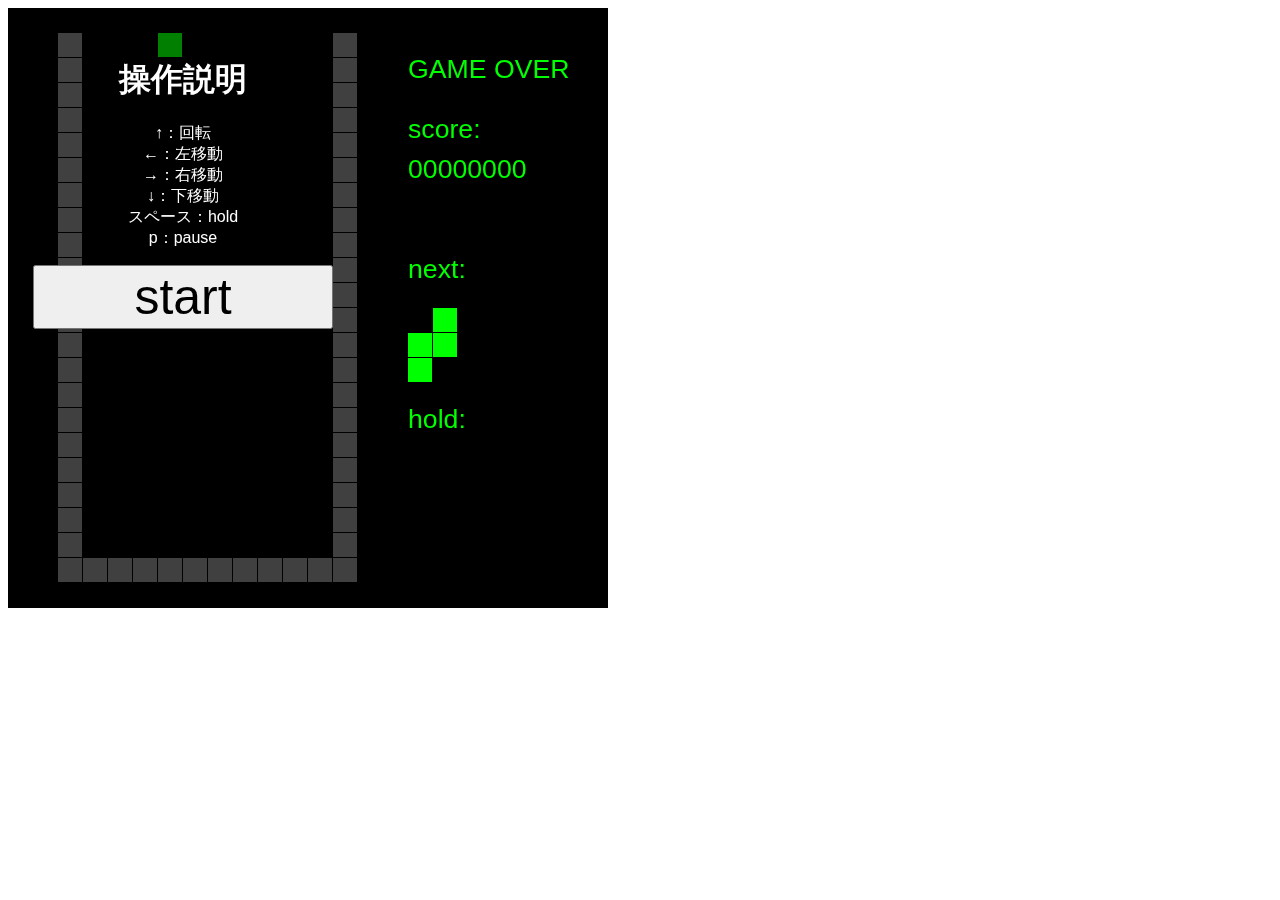
==== game/tetris.html @ 5badc8df "add tetris" ====
<!DOCTYPE html>
<html lang="ja">
    <head>
        <title>Tetris</title>
        <meta charset="utf-8">
        <style type="text/css">
            body {
                font-family: "Helvetica Neue", "Hiragino Kaku Gothic ProN", Meiryo, sans-serif;
            }
            .menu {
                width: 350px;
                height: 600px;
                z-index: 10;
                color: white;
                text-align: center;
                background: rgba(0, 0, 0, 0.5);
                position: fixed;
                top: 8;
                left: 8;
            }
            
            #pause, #gameover {
                display: none;
            }
            h1 {
                margin-top: 50px;
            }
            input {
                width: 300px;
                font-size: 50px;
                margin-bottom: 30px;
            }
        </style>
    </head>
    <body onload="init()">
        <div>
            <div id="start" class="menu">
                <h1>操作説明</h1>
                <p>
                    ↑：回転<br>
                    ←：左移動<br>
                    →：右移動<br>
                    ↓：下移動<br>
                    スペース：hold<br>
                    p：pause
                </p>
                <input type="button" value="start" onclick="timecounter();start();">
            </div>
            <div id="pause" class="menu">
                <h1>操作説明</h1>
                <p>
                    ↑：回転<br>
                    ←：左移動<br>
                    →：右移動<br>
                    ↓：下移動<br>
                    スペース：hold<br>
                    p：pause
                </p>
                <input type="button" value="resume" onclick="resume()">
                <input type="button" value="restart" onclick="restart();">
            </div>
            <div id="gameover" class="menu">
                <h1>操作説明</h1>
                <p>
                    ↑：回転<br>
                    ←：左移動<br>
                    →：右移動<br>
                    ↓：下移動<br>
                    スペース：hold<br>
                    p：pause
                </p>
                <input type="button" value="restart" onclick="restart();">
            </div>
            <canvas id="canvas" width="600" height="600" />
        </div>
        <script type="text/javascript">
            'use strict';
            addEventListener('keydown', function(e) { keyevents.push(e.keyCode)});
            var ctx, W = 12, H = 22, field, block, nextBlock, holdBlock, keyevents = [];
            var interval = 40, count, score, timer, pauseKey = false, collide = true;
            var timecount = 0;
            var focus = true;
            var colors = ['black', 'orange', 'blue', 'aqua', 'lime', 'fuchsia', 'yellow', 'red', 'gray'];
            var blocks = [
                [
                    [
                        0, 0, 1,
                        1, 1, 1,
                        0, 0, 0
                    ], [
                        0, 1, 0,
                        0, 1, 0,
                        0, 1, 1
                    ], [
                        0, 0, 0,
                        1, 1, 1,
                        1, 0, 0
                    ], [
                        1, 1, 0,
                        0, 1, 0,
                        0, 1, 0
                    ],
                ], [
                    [
                        2, 0, 0,
                        2, 2, 2,
                        0, 0, 0
                    ], [
                        0, 2, 2,
                        0, 2, 0,
                        0, 2, 0
                    ], [
                        0, 0, 0,
                        2, 2, 2,
                        0, 0, 2
                    ], [
                        0, 2, 0,
                        0, 2, 0,
                        2, 2, 0
                    ]
                ], [
                    [
                        0, 3, 0,
                        3, 3, 3,
                        0, 0, 0
                    ], [
                        0, 3, 0,
                        0, 3, 3,
                        0, 3, 0
                    ], [
                        0, 0, 0,
                        3, 3, 3,
                        0, 3, 0
                    ], [
                        0, 3, 0,
                        3, 3, 0,
                        0, 3, 0
                    ]
                ], [
                    [
                        4, 4, 0,
                        0, 4, 4,
                        0, 0, 0
                    ], [
                        0, 0, 4,
                        0, 4, 4,
                        0, 4, 0
                    ], [
                        0, 0, 0,
                        4, 4, 0,
                        0, 4, 4
                    ], [
                        0, 4, 0,
                        4, 4, 0,
                        4, 0, 0
                    ]
                ], [
                    [
                        0, 5, 5,
                        5, 5, 0,
                        0, 0, 0
                    ], [
                        0, 5, 0,
                        0, 5, 5,
                        0, 0, 5
                    ], [
                        0, 0, 0,
                        0, 5, 5,
                        5, 5, 0
                    ], [
                        5, 0, 0,
                        5, 5, 0,
                        0, 5, 0
                    ]
                ], [
                    [
                        6, 6,
                        6, 6
                    ], [
                        6, 6,
                        6, 6
                    ], [
                        6, 6,
                        6, 6
                    ], [
                        6, 6,
                        6, 6
                    ]
                ], [
                    [
                        0, 7, 0, 0,
                        0, 7, 0, 0,
                        0, 7, 0, 0,
                        0, 7, 0, 0
                    ], [
                        0, 0, 0, 0,
                        7, 7, 7, 7,
                        0, 0, 0, 0,
                        0, 0, 0, 0
                    ], [
                        0, 0, 7, 0,
                        0, 0, 7, 0,
                        0, 0, 7, 0,
                        0, 0, 7, 0
                    ], [
                        0, 0, 0, 0,
                        0, 0, 0, 0,
                        7, 7, 7, 7,
                        0, 0, 0, 0
                    ]
                ]
            ];


            function Block() {
                this.turn = rand(4);    // 向き0-4
                this.type = blocks[rand(blocks.length)];    // 0 - 7
                this.data = this.type[this.turn];   // 今のblockの位置

                this.w = Math.sqrt(this.data.length);   // 2 or 3 or 4
                this.x = rand(6 - this.w) + 2;  // 落下開始時のx座標
                this.y = 1 - this.w;    // 落下開始時のy座標
                this.fire = interval + count;   // 次に落下する時間

                this.update = function() {
                    //一番下に到達？
                    if (isHit(this.x, this.y + 1, this.turn)) {
                        if (collide) { //下にぶつかってからも動ける
                            while (keyevents.length > 0) {
                                var code = keyevents.shift();
                                var dx = 0, dy = 0, nd = this.turn;

                                switch (code) {
                                    case 32: holdChange(); this.y = 0; break;   //スペース
                                    case 37: dx = -1; break;    //左
                                    case 39: dx = +1; break;    //右
                                    case 40: collide = false; break;    //下
                                    case 80: pauseKey = true; break;    //p
                                    default: continue;
                                }

                                if (!isHit(this.x + dx, this.y, nd)) {
                                    this.x = this.x + dx;
                                    this.data = this.type[this.turn];
                                }
                            }
                            timecount++;
                            if (timecount % 30 == 0) {
                                collide = false;
                            }
                        } else {
                            processBlockCells(function (x, y, value) {
                                field[y][x] = value;
                            });

                            //列を消去、下にブロックを下げる
                            eraseLine();

                            keyevents = [];
                            goNextBlock();
                            collide = true;
                        }
                    } else {
                        //ブロックを一行下へ移動
                        if (this.fire < count) {
                            this.fire = count + interval;   //interval時間後落ちる
                            this.y++;
                        }
                    }


                    // キーイベントの処理
                    while (keyevents.length > 0) {
                        var code = keyevents.shift();
                        var dx = 0, dy = 0, nd = this.turn;

                        switch (code) {
                            case 32: holdChange(); this.y = 0; break;   //スペース
                            case 37: dx = -1; break;    //左
                            case 38: nd = (nd + 1) % 4; break;  //上
                            case 39: dx = +1; break;    //右
                            case 40: dy = +1; break;    //下
                            case 80: pauseKey = true; break;    //p
                            default: continue;
                        }
                        //もし移動したときhitしているか？
                        if (!isHit(this.x + dx, this.y + dy, nd)) {
                            this.x = this.x + dx;
                            this.y = this.y + dy;
                            this.turn = nd;
                            this.data = this.type[this.turn];
                            if (dy == 1) {
                                score++;
                            }
                        }
                    }
                };

                this.draw = function (ctx) {
                    processBlockCells(function (x, y, value) {
                        ctx.fillStyle = colors[value];
                        ctx.fillRect(50 + x * 25, 25 + y * 25, 24, 24);
                    });
                }
            }
            
            //乱数をとる
            function rand(r) {
                return Math.floor(Math.random() * r);
            }
            
            //引数にfunctionをとる
            function processBlockCells(func) {
                for (var i = 0; i < block.data.length; i++) {   // 4 9 16
                    var x = i % block.w;    // 0 1 2 3　横に繰り返し
                    var y = Math.floor(i / block.w);    //0 1 2 3　縦に繰り返し
                    var v = block.data[i];  // blocksの値
                    if (0 <= y + block.y && y + block.y < H && 
                        0 <= x + block.x && x + block.x < W && v != 0) {
                        func(x + block.x, y + block.y, v);
                    }
                }
            }
            
            //ホールドする
            function holdChange() {
                if (holdBlock == null) {
                    holdBlock = block;
                    goNextBlock();
                } else {
                    var temp = holdBlock;
                    holdBlock = block;
                    block = temp;
                }
            }
            
            //初めに読み込まれる
            function init() {
                var canvas = document.getElementById('canvas');
                ctx = canvas.getContext('2d');
                ctx.font = "20pt Arial";

                count = 0;
                score = 0;

                //フィールドの初期化
                field = new Array(H);
                for (var y = 0; y < H ; y++) {
                    field[y] = new Array(W);
                    for (var x = 0; x < W; x++) {
                        field[y][x] = (x == 0 || x == W -1) ? 8 : 0;
                    }
                }
                for (var i = 0; i < W; i++) {
                    field[H - 1][i] = 8;
                }
                
//                //test
//                test();
                
                //ブロックの初期化
                goNextBlock();
                
                draw();
                
            }
            
            //メインループの開始
            function timecounter() {
                timer = setTimeout(mainLoop, 10);
            }
            
            //メインループ繰り返し
            function mainLoop() {
                count++;
                //スピードアップ
                if (count % 1000 == 0) {
                    interval--;
                }

                //ブロックの位置を更新
                block.update();
                
                //windowにフォーカスが当たっているか？
                isFocus();
                
                // ゲームオーバーの判定
                if (isGameOver()) {
                    gameOver();
                } else if (!focus || pauseKey) {
                    pauseKey = false;
                    pause();
                
                } else {
                    timecounter();
                }

                draw();
            }
            
            //gameoverならtrueを返す
            function isGameOver() {
                var c = 0;
                for (var i = 0; i < W; i++) {
                    if (field[0][i] != 0) {
                        c++;
                        if (c > 2) {
                            return true;
                        }
                    }
                }
                return false;
            }
            
            //次のブロックを作る
            function goNextBlock() {
                block = nextBlock || new Block();
                nextBlock = new Block();
            }
            
            //当たったかの判定
            function isHit(x, y, r) {
                var data = block.type[r];
                for (var i = 0; i < block.w; i++) {
                    for (var j = 0; j < block.w; j++) {
                        if (i + y >= 0 && j + x >= 0 && i + y < H && j + x < W) {
                            if (field[i + y][j + x] != 0 && data[i * block.w + j] != 0) {
                                return true;
                            }
                        }
                    }
                }
                return false;
            }
            
            //列を消し、行をずらす
            function eraseLine() {
                for (var y = 20; y >= 0; y--) { //下から上へ
                    if (field[y].every(function(v) { return v != 0 })) {
                        field.splice(y, 1);             // 1行削除
                        field.unshift(new Array(W));    // 1行追加
                        score += 100;
                        for (var i = 0; i < W; i++) {
                            field[0][i] = (i == 0 || i == W - 1) ? 8 : 0;
                        }
                        y++;    //消去した行からもう一度チェック
                    }
                }
            }

            function draw() {
                //背景の塗りつぶし
                ctx.fillStyle = 'rgb(0,0,0)';
                ctx.fillRect(0,0,600,600);

                //フィールドの描画
                for (var y = 0; y < H; y++) {
                    for (var x = 0; x < W; x++) {
                        var v = field[y][x];
                        ctx.fillStyle = colors[v];
                        ctx.fillRect(50 + x * 25, 25 + y * 25, 24, 24);
                    }
                }

                //落下中のブロックの描画
                block.draw(ctx);

                //次に出現するブロックの描画
                nextBlock.data.forEach(function(v, i,data) {
                    var w = Math.sqrt(data.length);
                    var x = i % w;
                    var y = Math.floor(i / w);
                    ctx.fillStyle = colors[v];
                    ctx.fillRect(400 + x * 25, 300 + y * 25, 24, 24);
                });
                
                //holdしてるブロックの描画
                if (holdBlock != null) {
                    for (var i = 0; i < holdBlock.data.length; i++) {   // 4 9 16
                        var x = i % holdBlock.w;    // 0 1 2 3　横に繰り返し
                        var y = Math.floor(i / holdBlock.w);    //0 1 2 3　縦に繰り返し
                        var v = holdBlock.data[i];  // blocksの値
                        ctx.fillStyle = colors[v];
                        ctx.fillRect(400 + x * 25, 450 + y * 25, 24, 24);
                    }
                }

                // 各種情報の描画
                ctx.fillStyle = 'rgb(0,255,0)';
                ctx.fillText('score:', 400, 130);
                ctx.fillText(('00000000' + score).slice(-8), 400, 170);
                ctx.fillText('next:', 400, 270);
                ctx.fillText('hold:', 400, 420);
                if (isNaN(timer)) {
                    ctx.fillText('GAME OVER', 400, 70);
                }
            }
            
            //フォーカスが当たっているならfalseを返す
            function isFocus() {
                window.onfocus = function() {
                    focus = true;
                };
                window.onblur = function() {
                    focus = false;
                };
            }
            
            //スタートボタン
            function start() {
                document.getElementById("start").style.display = "none";
                keyevents.length = 0;
            }
            
            //ポーズボタン
            function pause() {
                document.getElementById("pause").style.display = "inline-block";
                clearTimeout(timer);
                keyevents.length = 0;
            }
            
            //ポーズから再開するボタン
            function resume() {
                document.getElementById("pause").style.display = "none";
                keyevents.length = 0;
                timecounter();
            }
            
            //リスタートするボタン
            function restart() {
                document.getElementById("pause").style.display = "none";
                document.getElementById("gameover").style.display = "none";
                interval = 40;
                count = 0;
                timer = 0;
                block.fire = 0;
                keyevents.length = 0;
                holdBlock = null;
                goNextBlock();
                init();
                timecounter();
            }
            
            //ゲームオーバーした時の処理
            function gameOver() {
                clearTimeout(timer);
                timer = NaN;
                document.getElementById("gameover").style.display = "inline-block";
            }
        </script>
    </body>
</html>
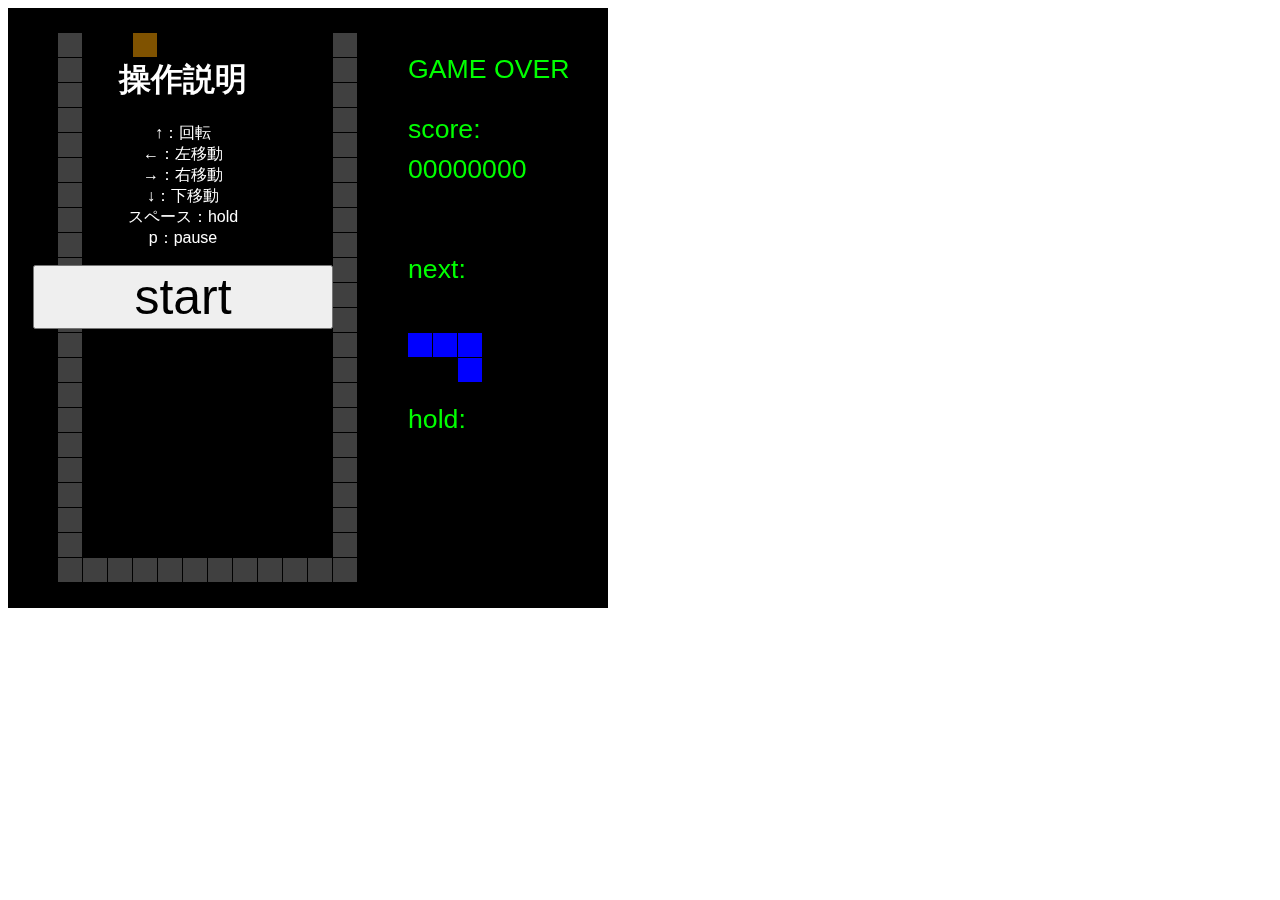
==== commit 7f19718e: "tetris pointer" ====
--- a/game/tetris.html
+++ b/game/tetris.html
@@ -29,6 +29,7 @@
                 width: 300px;
                 font-size: 50px;
                 margin-bottom: 30px;
+                cursor: pointer;
             }
         </style>
     </head>
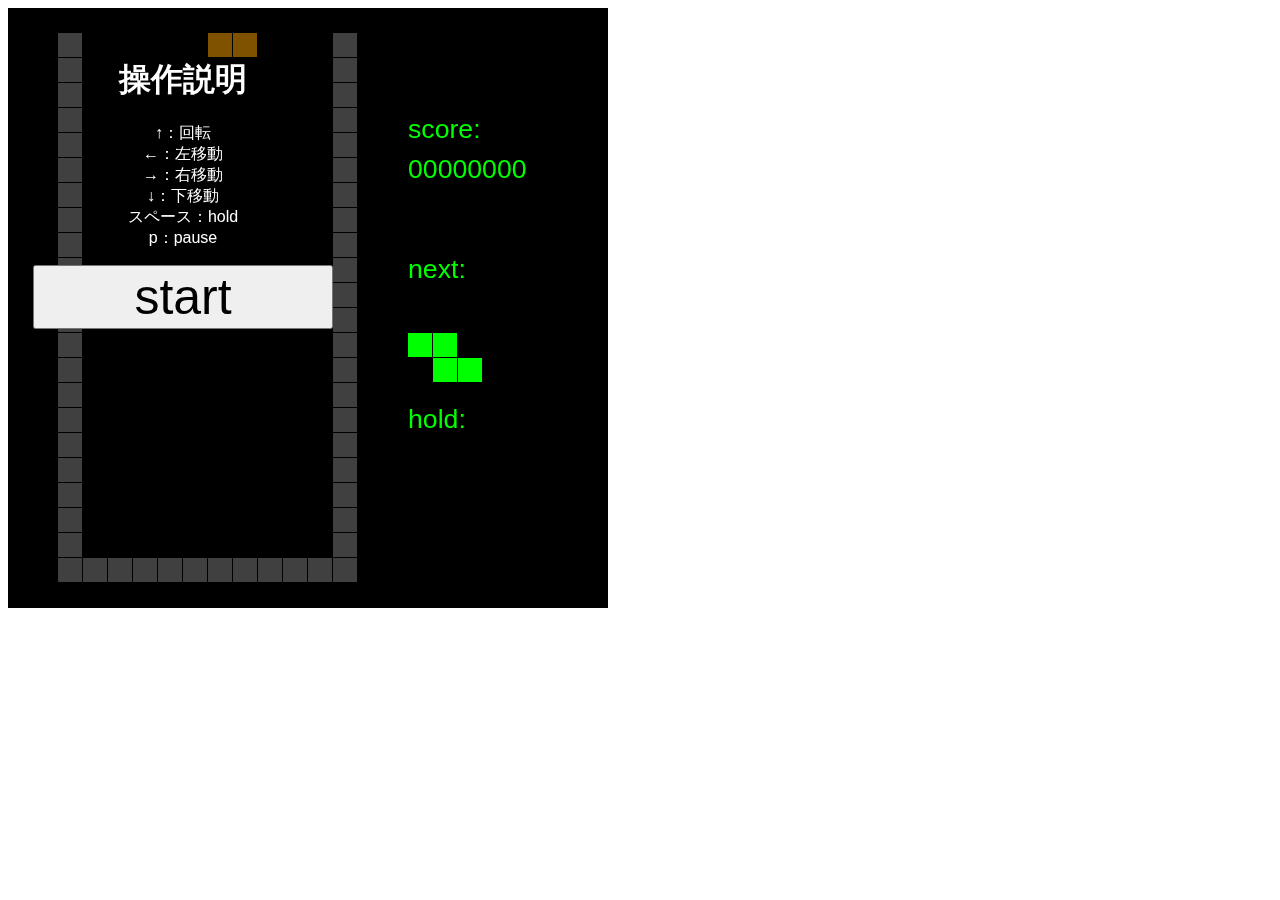
==== commit be28ab26: "tetris correction" ====
--- a/game/tetris.html
+++ b/game/tetris.html
@@ -78,7 +78,7 @@
             'use strict';
             addEventListener('keydown', function(e) { keyevents.push(e.keyCode)});
             var ctx, W = 12, H = 22, field, block, nextBlock, holdBlock, keyevents = [];
-            var interval = 40, count, score, timer, pauseKey = false, collide = true;
+            var interval = 40, count, score, timer = 0, pauseKey = false, collide = true;
             var timecount = 0;
             var focus = true;
             var colors = ['black', 'orange', 'blue', 'aqua', 'lime', 'fuchsia', 'yellow', 'red', 'gray'];
@@ -219,7 +219,7 @@
                 this.data = this.type[this.turn];   // 今のblockの位置
 
                 this.w = Math.sqrt(this.data.length);   // 2 or 3 or 4
-                this.x = rand(6 - this.w) + 2;  // 落下開始時のx座標
+                this.x = rand(6 - this.w) + 3;  // 落下開始時のx座標
                 this.y = 1 - this.w;    // 落下開始時のy座標
                 this.fire = interval + count;   // 次に落下する時間
 
@@ -356,9 +356,6 @@
                     field[H - 1][i] = 8;
                 }
                 
-//                //test
-//                test();
-                
                 //ブロックの初期化
                 goNextBlock();
                 
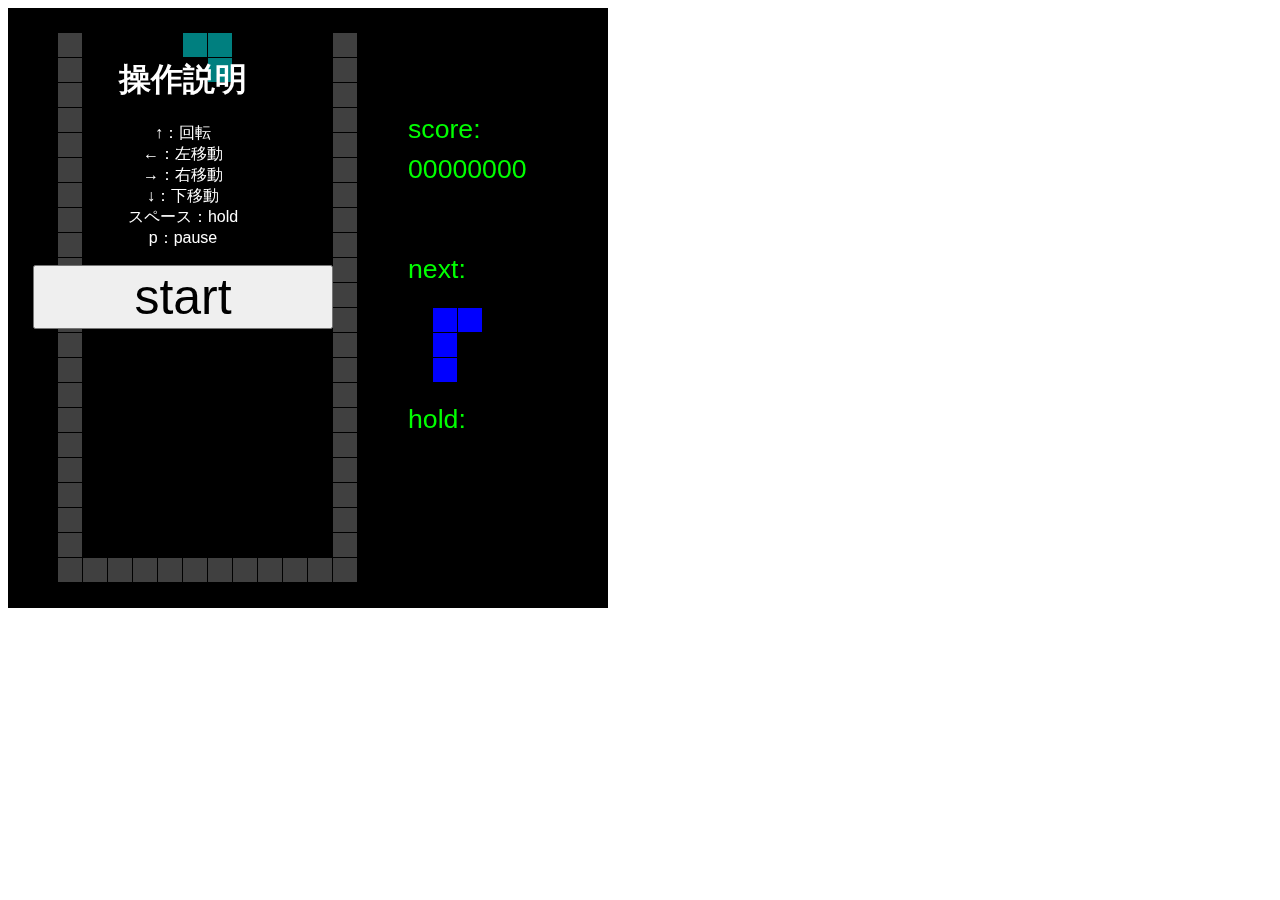
==== commit ec5663a2: "tetris init correction" ====
--- a/game/tetris.html
+++ b/game/tetris.html
@@ -220,7 +220,7 @@
 
                 this.w = Math.sqrt(this.data.length);   // 2 or 3 or 4
                 this.x = rand(6 - this.w) + 3;  // 落下開始時のx座標
-                this.y = 1 - this.w;    // 落下開始時のy座標
+                this.y = 2 - this.w;    // 落下開始時のy座標
                 this.fire = interval + count;   // 次に落下する時間
 
                 this.update = function() {
